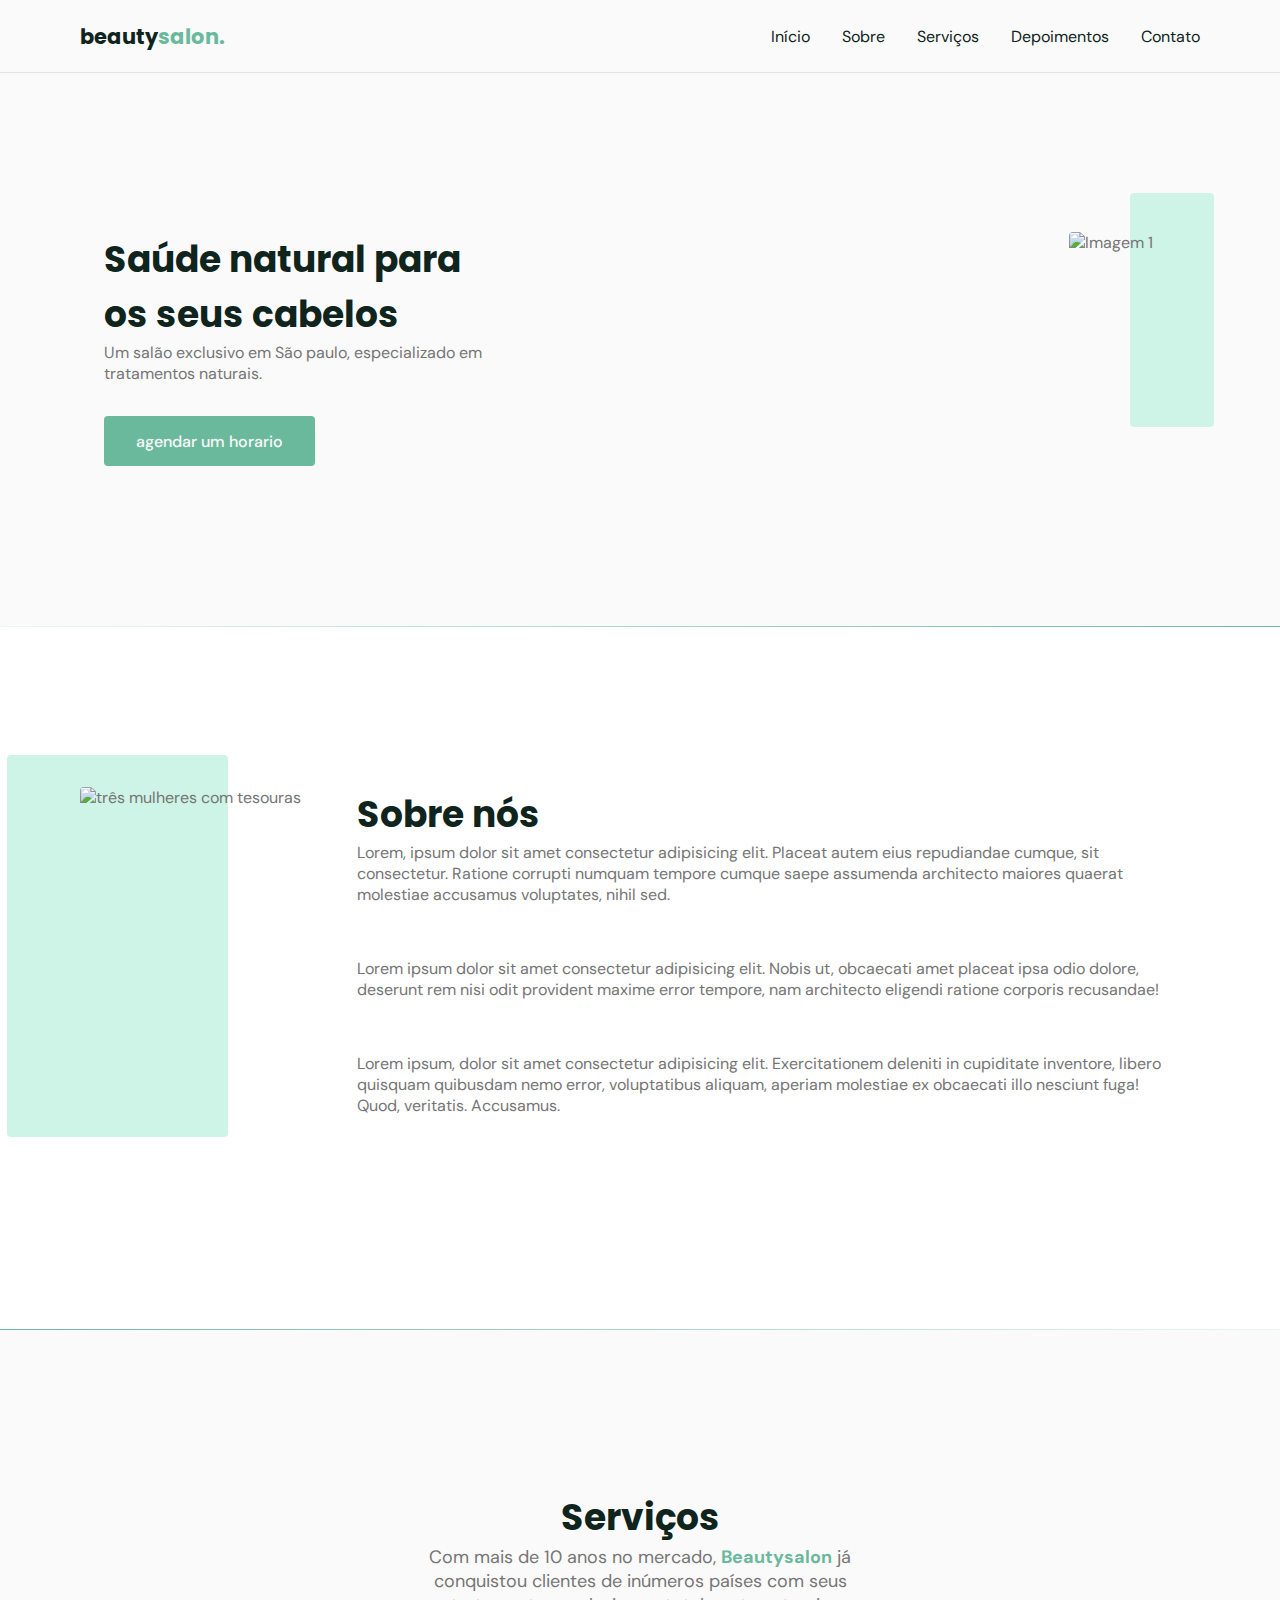
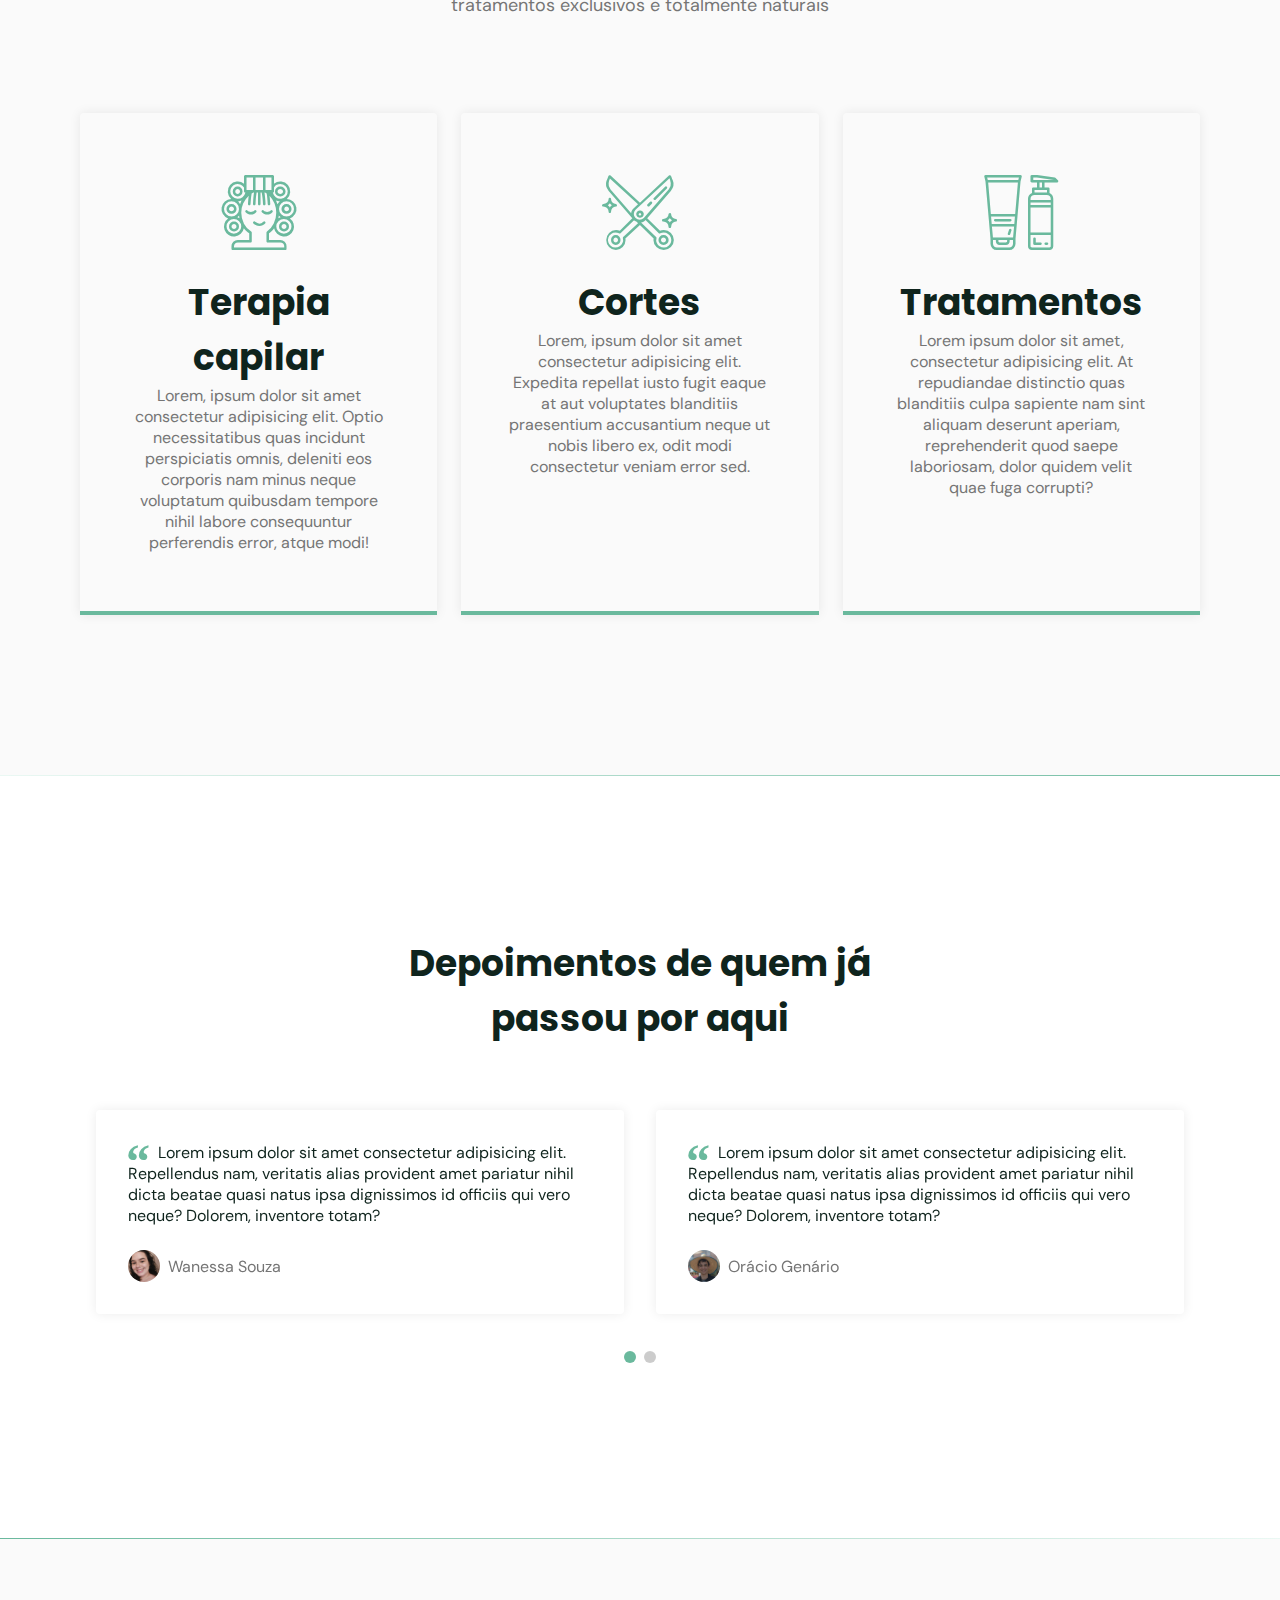
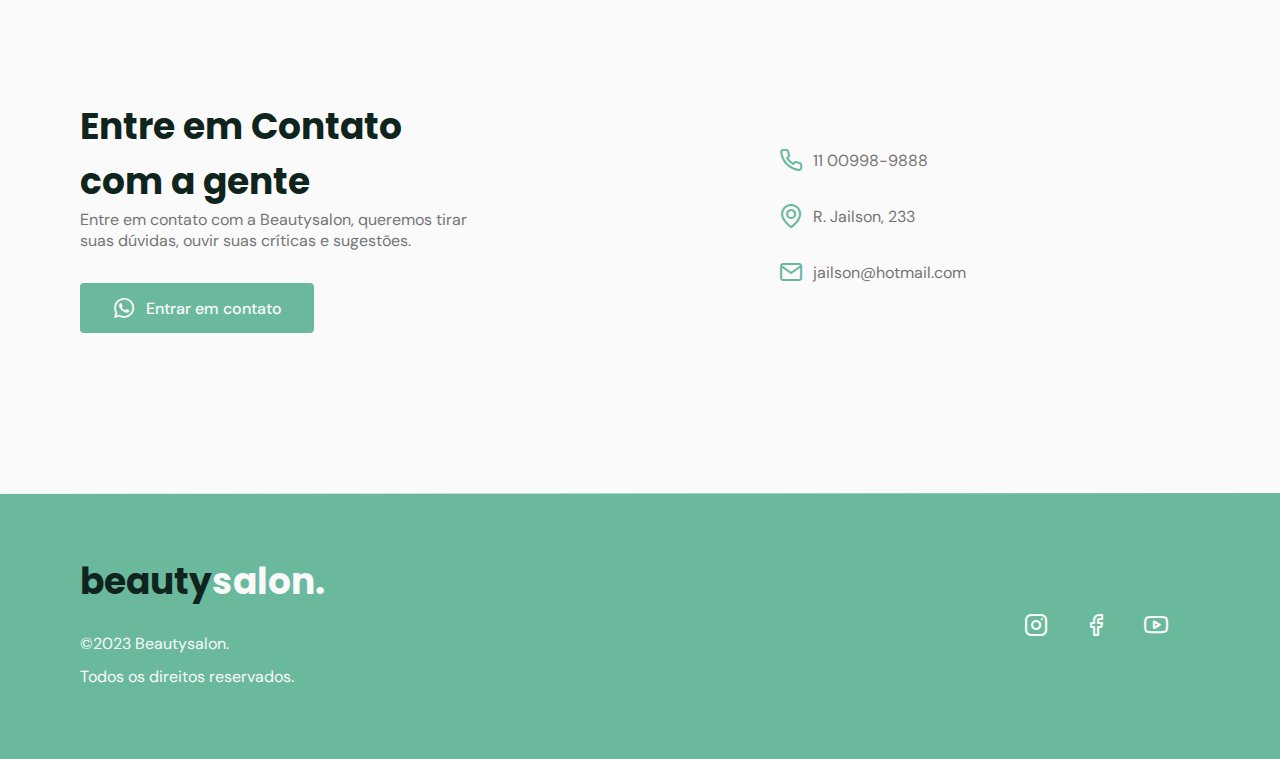
==== index.html @ a772642f "Add files via upload" ====
<!DOCTYPE html>
<html lang="pt_BR">
   <head>
    <!-- PAGE INFO-->
    <meta charset="UTF-8" />
    <meta http-equiv="X-UA-Compatible" content="device-width" />
    <meta name="viewport" content="width=device-width, initial-scale=1.0" />
    <title>ORIGINSIX</title>
    <!---- ICONS-->
    <link rel="stylesheet" href="assets/style.css"/>
 <!---SWIPE-->
 <link
 rel="stylesheet"
  href="https://unpkg.com/swiper@8/swiper-bundle.min.css"
  />
    <!---- STYLES-->
    <link rel="stylesheet" href="style.css" />
    <!-- FONTS-->
    <link rel="preconnect" href="https://fonts.googleapis.com" />
    <link rel="preconnect" href="https://fonts.gstatic.com" crossorigin />
    <link
       href="https://fonts.googleapis.com/css2?family=DM+Sans:wght@400;500;700&family=Poppins:wght@400;500;700&display=swap"
       rel="stylesheet"
    />
   
   </head>
   <body>
    <header id="header">
        <nav class="container">
         <a class="logo" href="#">beauty<span>salon<span>.</a>
         <!-------------------MENU------------------>        
         <div class="menu">
          <ul class="grid">
           <li><a class="title" href="#home">Início</a></li>
           <li><a class="title" href="#about">Sobre</a></li>
           <li><a class="title" href="#services">Serviços</a></li>
           <li><a class="title" href="#testimonials">Depoimentos</a></li>
           <li><a class="title" href="#contact">Contato</a></li>
         </ul>
         </div>
         <!-------------------/menu----------------->
         <div class="toggle icon-close"></div>
         <div class="toggle icon-menu"></div>
        
        </nav>
        
    </header>
     
       <main>
      <section class="section" id="home">
        <div class="container grid">
         <div class="image">
          <img
            src="https://images.unsplash.com/photo-1562322140-8baeececf3df?ixid=MnwxMjA3fDB8MHxzZWFyY2h8MXx8aGFpcmRyZXNzZXJ8ZW58MHx8MHx8&ixlib=rb-1.2.1&auto=format&fit=crop&w=500&q=60"
            alt="Imagem 1"
          />
         </div>           
        <div class="text">
            <h2 class="title">Saúde natural para os seus cabelos</h2>
            <p>
              Um salão exclusivo em São paulo, especializado em tratamentos
              naturais.
            </p>
            <a href="#"class=button> agendar um horario</a>
          </div>
        </div>
      </section>

      <div class="divider-1"></div>
    
      <section class="section" id="about">
      <div class="container grid">
       <div class="image"><img src="https://images.unsplash.com/photo-1559599101-f09722fb4948?ixlib=rb-1.2.1&ixid=MnwxMjA3fDB8MHxzZWFyY2h8NXx8aGFpcmRyZXNzZXJ8ZW58MHx8MHx8&auto=format&fit=crop&w=600&q=60" alt="três mulheres com tesouras"></div>
          <div class="text">
            <h2 class="title"> Sobre nós</h2>
            <p>Lorem, ipsum dolor sit amet consectetur adipisicing elit. Placeat autem eius repudiandae cumque, sit consectetur. Ratione corrupti numquam tempore cumque saepe assumenda architecto maiores quaerat molestiae accusamus voluptates, nihil sed.     </p>
            <br>
            <p>Lorem ipsum dolor sit amet consectetur adipisicing elit. Nobis ut, obcaecati amet placeat ipsa odio dolore, deserunt rem nisi odit provident maxime error tempore, nam architecto eligendi ratione corporis recusandae!</p>
            <br>
            <p>Lorem ipsum, dolor sit amet consectetur adipisicing elit. Exercitationem deleniti in cupiditate inventore, libero quisquam quibusdam nemo error, voluptatibus aliquam, aperiam molestiae ex obcaecati illo nesciunt fuga! Quod, veritatis. Accusamus.
            </p>
            <br>
            
          </div>   
                      
       </section>

       <div class="divider-2"></div>
<!--Services------------------------------------------>
       <section class="section" id="services">
        
        <div class="container grid">
        <header><h2 class="title">Serviços</h2>
        <p class="subtitle">Com mais de 10 anos no mercado, <strong>Beautysalon</strong> já conquistou clientes de inúmeros países com seus tratamentos exclusivos e totalmente naturais</p>
        </header>
        <div class="cards grid">
          <div class="card">
            <i class="icon-woman-hair"></i>
            <h3 class="title">Terapia capilar</h3>
            <p>Lorem, ipsum dolor sit amet consectetur adipisicing elit. Optio necessitatibus quas incidunt perspiciatis omnis, deleniti eos corporis nam minus neque voluptatum quibusdam tempore nihil labore consequuntur perferendis error, atque modi!
          
            </p>
          </div>
          <div class="card">
            <i class="icon-trim"></i>
            <h3 class="title">Cortes</h3>
            <p>Lorem, ipsum dolor sit amet consectetur adipisicing elit. Expedita repellat iusto fugit eaque at aut voluptates blanditiis praesentium accusantium neque ut nobis libero ex, odit modi consectetur veniam error sed.</p>
          </div>
          <div class="card">
            <i class="icon-cosmetic"></i>
            <h3 class="title">Tratamentos</h3>
            <p>Lorem ipsum dolor sit amet, consectetur adipisicing elit. At repudiandae distinctio quas blanditiis culpa sapiente nam sint aliquam deserunt aperiam, reprehenderit quod saepe laboriosam, dolor quidem velit quae fuga corrupti?</p>
          </div>
        </div>
     </section>
  <div class="divider-1"></div>
<!-----TESTIMONIALS------>
    
    <section class="section" id="testimonials">
            <div class="container swiper">
      <header><h2 class="title">Depoimentos de quem já passou por aqui</h2>
      </header>
      <div class="testimonials swiper-container">
        <div class="swiper-wrapper">
          <div class="testimonial swiper-slide">
            <blockquote>
              <p>
                <span>&ldquo;</span>
                Lorem ipsum dolor sit amet consectetur adipisicing elit. Repellendus nam, veritatis alias provident amet pariatur nihil dicta beatae quasi natus ipsa dignissimos id officiis qui vero neque? Dolorem, inventore totam?
              </p>
              <cite>
                <img src="assets/fotos/pp (1).jpg" alt="Wanessa"></img>
                Wanessa Souza
      
              </cite>
            </blockquote>
          
        </div>
          
          <div class="testimonial swiper-slide">
            <blockquote>
              <p>
                <span>&ldquo;</span>
                Lorem ipsum dolor sit amet consectetur adipisicing elit. Repellendus nam, veritatis alias provident amet pariatur nihil dicta beatae quasi natus ipsa dignissimos id officiis qui vero neque? Dolorem, inventore totam?
              </p>
              <cite>
                <img src="assets/fotos/pp (2).jpg" alt="oracio"></img>
                Orácio Genário
      
              </cite>
            </blockquote>
          
        </div>
        
          <div class="testimonial swiper-slide">
            <blockquote>
              <p>
                <span>&ldquo;</span>
                Lorem ipsum dolor sit amet consectetur adipisicing elit. Repellendus nam, veritatis alias provident amet pariatur nihil dicta beatae quasi natus ipsa dignissimos id officiis qui vero neque? Dolorem, inventore totam?
              </p>
              <cite>
                <img src="assets/fotos/pp.jpg" alt="Thomas"></img>
                Thomas 
      
              </cite>
            </blockquote>
          
        </div>
        </div>
        <!------- pagination-->
        <div class="swiper-pagination"></div>
      </div>
    </div> 
  </section>      
   <div class="divider-2"></div>
    <!-------CONTACT------>
    <section class="section" id="contact">
      <div class="container grid">
      <div class="text">
      <h2 class="title"> Entre em Contato com a gente</h2>
      <p>
        Entre em contato com a Beautysalon, queremos tirar suas dúvidas, ouvir suas críticas e sugestões.
      </p>
      <a 
         href="https://api.whatsapp.com/send?phone=+5511009989888&text=Oi! Gostaria de agendar um horário" 
         class="button"
         target="_blank"
         ><i class="icon-whatsapp"></i> Entrar em contato</a
         >
      </div>
        
          <div class="links"> <ul>
            <ul class="grid">
              <li><i class="icon-phone"></i> 11 00998-9888</li>
             <li><i class="icon-map-pin"></i>
              R. Jailson, 233</li>
             <li><i class="icon-mail"></i>jailson@hotmail.com</li>
            </ul>
          </div>
        </div>
      </section>
      <div class="divider-1"></div>

    </main>

    <footer class="section" >
      <div class="container grid">
        <div class="brand">
         <a class="logo logo-alt" href="#home">beauty<span>salon<span>.</a>
          <p>©2023 Beautysalon.</p>
          <p>Todos os direitos reservados.</p>
        </div>
        <div class="social">

        <a href="https://www.instagram.com"  target="_blank"><i class="icon-instagram"></i></a>
        <a href="https://www.facebook.com"  target="_blank"><i class="icon-facebook"></i></a>
        <a href="https://www.youtube.com" target="_blank"><i class="icon-youtube"></i></a>      
        </div>
      </div>
    </footer>

  <a href="#home" class="back-to-top"><i class="icon-arrow-up"></i></a>

    <!-----SWIPE-->
    
     <script src="https://unpkg.com/swiper@8/swiper-bundle.min.js"></script>

    <!--scrollreview-->
    <script src="https://unpkg.com/scrollreveal"></script>
    <!-----main.js-->
   <script src="main.js"></script>
  </body>
</html>
---- assets/style.css ----
@font-face {
  font-family: 'icomoon';
  src:  url('fonts/icomoon.eot?o062s6');
  src:  url('fonts/icomoon.eot?o062s6#iefix') format('embedded-opentype'),
    url('fonts/icomoon.ttf?o062s6') format('truetype'),
    url('fonts/icomoon.woff?o062s6') format('woff'),
    url('fonts/icomoon.svg?o062s6#icomoon') format('svg');
  font-weight: normal;
  font-style: normal;
  font-display: block;
}

[class^="icon-"], [class*=" icon-"] {
  /* use !important to prevent issues with browser extensions that change fonts */
  font-family: 'icomoon' !important;
  
  font-style: normal;
  font-weight: normal;
  font-variant: normal;
  text-transform: none;
  line-height: 1;

  /* Better Font Rendering =========== */
  -webkit-font-smoothing: antialiased;
  -moz-osx-font-smoothing: grayscale;
}

.icon-phone:before {
  content: "\e900";
}
.icon-close:before {
  content: "\e901";
}
.icon-cosmetic:before {
  content: "\e902";
}
.icon-facebook:before {
  content: "\e903";
}
.icon-instagram:before {
  content: "\e904";
}
.icon-mail:before {
  content: "\e905";
}
.icon-map-pin:before {
  content: "\e906";
}
.icon-menu:before {
  content: "\e907";
}
.icon-trim:before {
  content: "\e908";
}
.icon-whatsapp:before {
  content: "\e909";
}
.icon-woman-hair:before {
  content: "\e90a";
}
.icon-youtube:before {
  content: "\e90b";
}
.icon-close1:before {
  content: "\e90c";
}
.icon-cosmetic1:before {
  content: "\e90d";
}
.icon-facebook1:before {
  content: "\e90e";
}
.icon-instagram1:before {
  content: "\e90f";
}
.icon-mail1:before {
  content: "\e910";
}
.icon-map-pin1:before {
  content: "\e911";
}
.icon-menu1:before {
  content: "\e912";
}
.icon-trim1:before {
  content: "\e914";
}
.icon-whatsapp1:before {
  content: "\e915";
}
.icon-woman-hair1:before {
  content: "\e916";
}
.icon-youtube1:before {
  content: "\e917";
}
.icon-arrow-up:before {
  content: "\e913";
}
---- style.css ----
/*RESET*/
* {
  margin: 0;
  padding: 0;
  box-sizing: border-box;
}
ul {
  list-style: none;
}
a {
  text-decoration: none;
}
img {
  width: 100%;
  height: auto;
}

/*VARIABLES*/
:root {
  --header-height: 4.5rem;

  /* colors */
  --hue: 159;
  /* HSL color mode */
  --base-color: hsl(var(--hue) 36% 57%);
  --base-color-second: hsl(var(--hue) 65% 88%);
  --base-color-alt: hsl(var(--hue) 57% 53%);
  --title-color: hsl(var(--hue) 41% 10%);
  --text-color: hsl(0 0% 46%);
  --text-color-light: hsl(0 0% 98%);
  --body-color: hsl(0 0% 98%);

/* fonts */

--title-font-size: 1.875rem;
--subtitle-font-size: 1rem;
--title-font: 'Poppins', sans-serif;
--body-font: 'DM Sans', sans-serif;
}


/*========================BASE================*/

html {
  scroll-behavior: smooth;
}
body {
  font: 400 1rem var(--body-font);
  color: var(--text-color);
  background: var(--body-color);
  -webkit-font-smoothing: antialiased;
}
.title {
  font: 700 var(--title-font-size) var(--title-font);
  color: var(--title-color);
  -webkit-font-smoothing: auto;
}
.divider-1 {
  height: 1px;
  background: linear-gradient(
    270deg,
    hsla(var(--hue), 36%, 57%, 1),
    hsla(var(--hue), 65%, 88%, 0.34)
  );
}
.divider-2 {
  height: 1px;
  background: linear-gradient(
    270deg,
    hsla(var(--hue), 65%, 88%, 0.34),
    hsla(var(--hue), 36%, 57%, 1)
  );
}

.button {
  background-color: var(--base-color);
  color: var(--text-color-light);
  height: 3.5rem;
  display: inline-flex;
  align-items: center;
  padding: 0 2rem;
  border-radius: 0.25rem;
  font: 500 1rem var(--body-font);
  transition: background 0.3s;
}
.button:hover {
  background: var(--base-color-alt);
}
/*=========MAIN===========*/

/*LAYOUT*/

.container {
  margin-left: 1.5rem;
  margin-right: 1.5rem;
}

.grid {
  display: grid;
  gap: 2rem;
}
.section {
  padding: calc(5rem + var(--header-height)) 0;
}
.section.title {
  margin-bottom: 1rem;
}

.section .subtitle{
  font-size:var(--subtitle-font-size);
}

.section header {
  margin-bottom: 4rem;
}

.section header strong {
  color: var(--base-color);
}

#header {
  border-bottom: 1px solid #e4e4e4;
  margin-bottom: 2rem;
  display: flex;
  position: fixed;
  top: 0;
  left: 0;
  z-index: 100;
  background-color: var(--body-color);
  width: 100%;
}

#header.scroll {
  box-shadow: 0 0 12px rgba(0, 0, 0, 0.15);
}

/*================NAVIGATION=============*/

nav {
  height: var(--header-height);
  display: flex;
  align-items: center;
  justify-content: space-between;
  width: 100%;
}

nav ul li {
  text-align: center;
}

nav ul li a {
  transition: color 0.2s;
  position: relative;
}
nav ul li a:hover,
nav ul li a.active{
  color: var(--base-color);
}
nav ul li a:after{
  content: '';
  width: 0%;
  height: 2px;
  background: var(--base-color);
  position: absolute;
  left: 0;
  bottom: -1.5rem;
  transition: width 0.2s;
}
nav ul li a:hover::after,
nav ul li a.active::after{
  width: 100%;
  
}

nav .menu {
  opacity: 0%;
  visibility: hidden;
  top: -20rem;
  transition: 0.2s;
}
nav.menu ul{
  display:none
}
/*----------------SHOW MENU-------------*/
nav.show .menu {
  opacity: 1;
  visibility: visible;

  background: var(--body-color);
  height: 100vh;
  width: 100vw;
  position: fixed;
  top: 0;
  left: 0;
  display: grid;
  place-content: center;
}

nav.show ul.grid {
  gap: 4rem;
}
nav .menu ul {
  display: none;
}

nav.show .menu ul {
  display: grid;
}

/*=====================LOGO==============*/
.logo {
  font: 700 1.31rem var(--title-font);
  color: var(--title-color);
 
}
.logo span {
  color: var(--base-color);
}
.logo-alt span {
  color:var(--body-color)
}
/* toggle menu*/
.toggle {
  color: var(--base-color);
  font-size: 1.5rem;
  cursor: pointer;
}
nav .icon-close {
  visibility: hidden;
  opacity: 0;
  position: absolute;
  top: -1.5rem;
  right: 1.5rem;
  transition: 0.2s;
}
nav.show div.icon-close {
  visibility: visible;
  opacity: 1;
  top: 1.5rem;
}

/*HOME*/

#home {
  overflow: hidden;
}
#home .container {
  margin: 0;
}

#home .image {
  position: relative;
}
#home .image::before {
  content: '';
  height: 100%;
  width: 100%;
  background: var(--base-color-second);
  position: absolute;
  top: -16.8%;
  left: 16.7%;
  z-index: 0;
}

#home .image img {
  position: relative;
  right: 2.93rem;
}

#home .image img,
#home .image::before {
  border-radius: 0.25rem;
}

#home .text {
  margin-left: 1.5rem;
  margin-right: 1.5rem;
  text-align: center;
}
#home .text h1 {
  margin-bottom: 1rem;
}

#home .text p {
  margin-bottom: 2rem;
}
/*================ABOUT===============*/
#about {
  background: white;
}

#about .container {
  margin: 0;
}

#about .image {
  position: relative;
}
#about .image::before {
  content: '';
  height: 100%;
  width: 100%;
  background: var(--base-color-second);
  position: absolute;
  top: -8.3%;
  left: -33%;
  z-index: 0;
}
#about .image img {
  position: relative;
  z-index: 1;
}

#about .image img,
#about .image::before {
  border-radius: 0.25rem;
}

#about .text {
  margin-left: 1.5rem;
  margin-right: 1.5rem;
  z-index: 1;
}
#about .text h1 {
  margin-bottom: 1rem;
}

#about .text p {
  margin-bottom: 2rem;
}
/*================Services===============*/

.cards.grid {
  gap: 1.5rem;
}

.card {
  padding: 3.625rem 2rem;
  box-shadow: 0px 0px 12px rgba(0, 0, 0, 0.08);
  border-bottom: 0.25rem solid var(--base-color);
  border-radius: 0.25rem 0.25rem 0 0;
  text-align: center;
}

.card i {
  display: block;
  margin-bottom: 1.5rem;
  font-size: 5rem;
  color: var(--base-color);
}

.card.title {
  font-size: 1.5rem;
  margin-bottom: 0.75rem;
}

/*================TESTIMONIALS===============*/
#testimonials {
  background: white;
}
#testimonials .container {
  margin-left: 0;
  margin-right: 0;
}
#testimonials header {
  margin-bottom: 0;
  margin-left: 1.5rem;
  margin-right: 1.5rem;
}
#testimonials blockquote {
  padding: 2rem;
  box-shadow: 0px 0px 12px rgba(0, 0, 0, 0.08);
  border-radius: 0.25rem;
}
#testimonials blockquote p {
  position: relative;
  text-indent: 1.875rem;
  margin-bottom: 1.5rem;
  color: var(--title-color);
}
#testimonials blockquote p span {
  font: 700 3rem serif;
  position: absolute;
  top: -0.5rem;
  left: -2rem;
  color: var(--base-color);
}
#testimonials cite {
  display: flex;
  align-items: center;
  font-style: normal;
}
#testimonials cite img {
  width: 2rem;
  height: 2rem;
  object-fit: cover;
  clip-path: circle();
  margin-right: 0.5rem;
}

/*swiper*/
.swiper-slide {
  height: auto;
  padding: 4rem 1rem;
}
.swiper-pagination-bullet {
  width: 0.75rem;
  height: 0.75rem;
}
.swiper-pagination-bullet-active {
  background: var(--base-color);
}

/*============CONTACT===========*/
#contact .grid {
  gap: 4rem;
}

#contact .text p {
  margin-bottom: 2rem;
}
#contact .button i,
#contact ul li i {
  font-size: 1.5rem;
  margin-right: 0.625rem;
}

#contact ul.grid {
  gap: 2rem;
}
#contact ul li {
  display: flex;
  align-items: center;
}

#contact ul li i {
  color: var(--base-color);
}
/*========FOOTER=================================================*/
footer{
  background: var(--base-color)
}

footer.section{
  padding: 4rem 0;
}

footer .logo{ 
  display: inline-block;
  margin-bottom: 1.5rem;
}

footer .brand p{
  color:var(--text-color-light);
  margin-bottom:0.75rem;
}

footer i{
font-size: 1.5rem;
color:var(--text-color-light);
}

footer .social a{
  grid-auto-flow: column;
  margin-right: 2rem;
  transition: 0.3s;
  display: inline-block;
}
footer .social a:hover{
  transform: translateY(-15px);
}

/* Back to top*/
.back-to-top{

background: var(--base-color);
color:var(--text-color-light);
position: fixed
;
right: 1rem;
bottom: 1rem;
padding: 0.5rem;
clip-path: circle();
font-size: 1.5rem;
line-height: 0;

visibility:hidden;
opacity: 0;
transition:0.3s;
transform:translateX(100%);
}

.back-to-top.show {
visibility: visible;
opacity: 1;
transform: translateX(0%);
}
/* Responsivo*/

/*  large devices: 992>*/
@media (min-width:992px){
  :root{
    --title-font-size:2.25rem;
    --subtitle-font-size:1.125rem;

  }
}

/*  extra large devices: 1200>*/
@media (min-width:1200px){

  .section{
    padding: 10rem 0;
  }
  .container{
    max-width: 1120px;
    margin-left: auto;
    margin-right: auto;
  }
  .button{
    height: 3.125rem;
  }

  .section header,#testimonials header{
    
    max-width: 32rem;
    text-align: center;
    margin-left: auto;
    margin-right: auto;
  }
/*navigation*/

  nav  .menu{
    opacity: 1;
   visibility: visible ;
   top:0;

  }
nav .menu ul{
  display:flex;
  gap: 2rem;}

  nav .menu ul li a.title{
    font: 400 1rem var(--body-font);
    -webkit-font-smoothing: antialiased;
    
  }
  nav .menu ul li a.title.active {
    font-weight: bold;
    -webkit-font-smoothing: auto;
  }
  nav .icon-menu{display: none;} 
/* layout*/
main {
    margin-top:var(--header-height);
  }
  /*home*/
  
  #home .container{
    grid-auto-flow: column;
    
    justify-content: space-between;

    margin: 0 auto ;
  }
  #home .image{
    order: 1;
  }
  #home .text{
    order: 0;
    max-width: 24rem;
    text-align:left;
  
  }
/*about*/
#about .container{
  grid-auto-flow:column ;
  margin: 0 auto;
}
/*testimonials*/

#testimonials .container{
margin-left: auto;
margin-right: auto;
;}
/*services*/
.cards {
  grid-template-columns: 1fr 1fr 1fr;
  
}
.card{
  padding-left: 3rem;
  padding-right: 3rem;
}
/*contact*/
#contact .container{
  grid-auto-flow: column;
  align-items: center;
  
}

#contact .text{
  max-width: 25rem;
}
/*footer*/

footer.section{
  padding: 3.75rem 0;
}

footer .container{
  grid-auto-flow:column;
  align-items: center;
  justify-content: space-between;
}

footer .logo{ 
  font-size: 2.25rem;
}
  

}
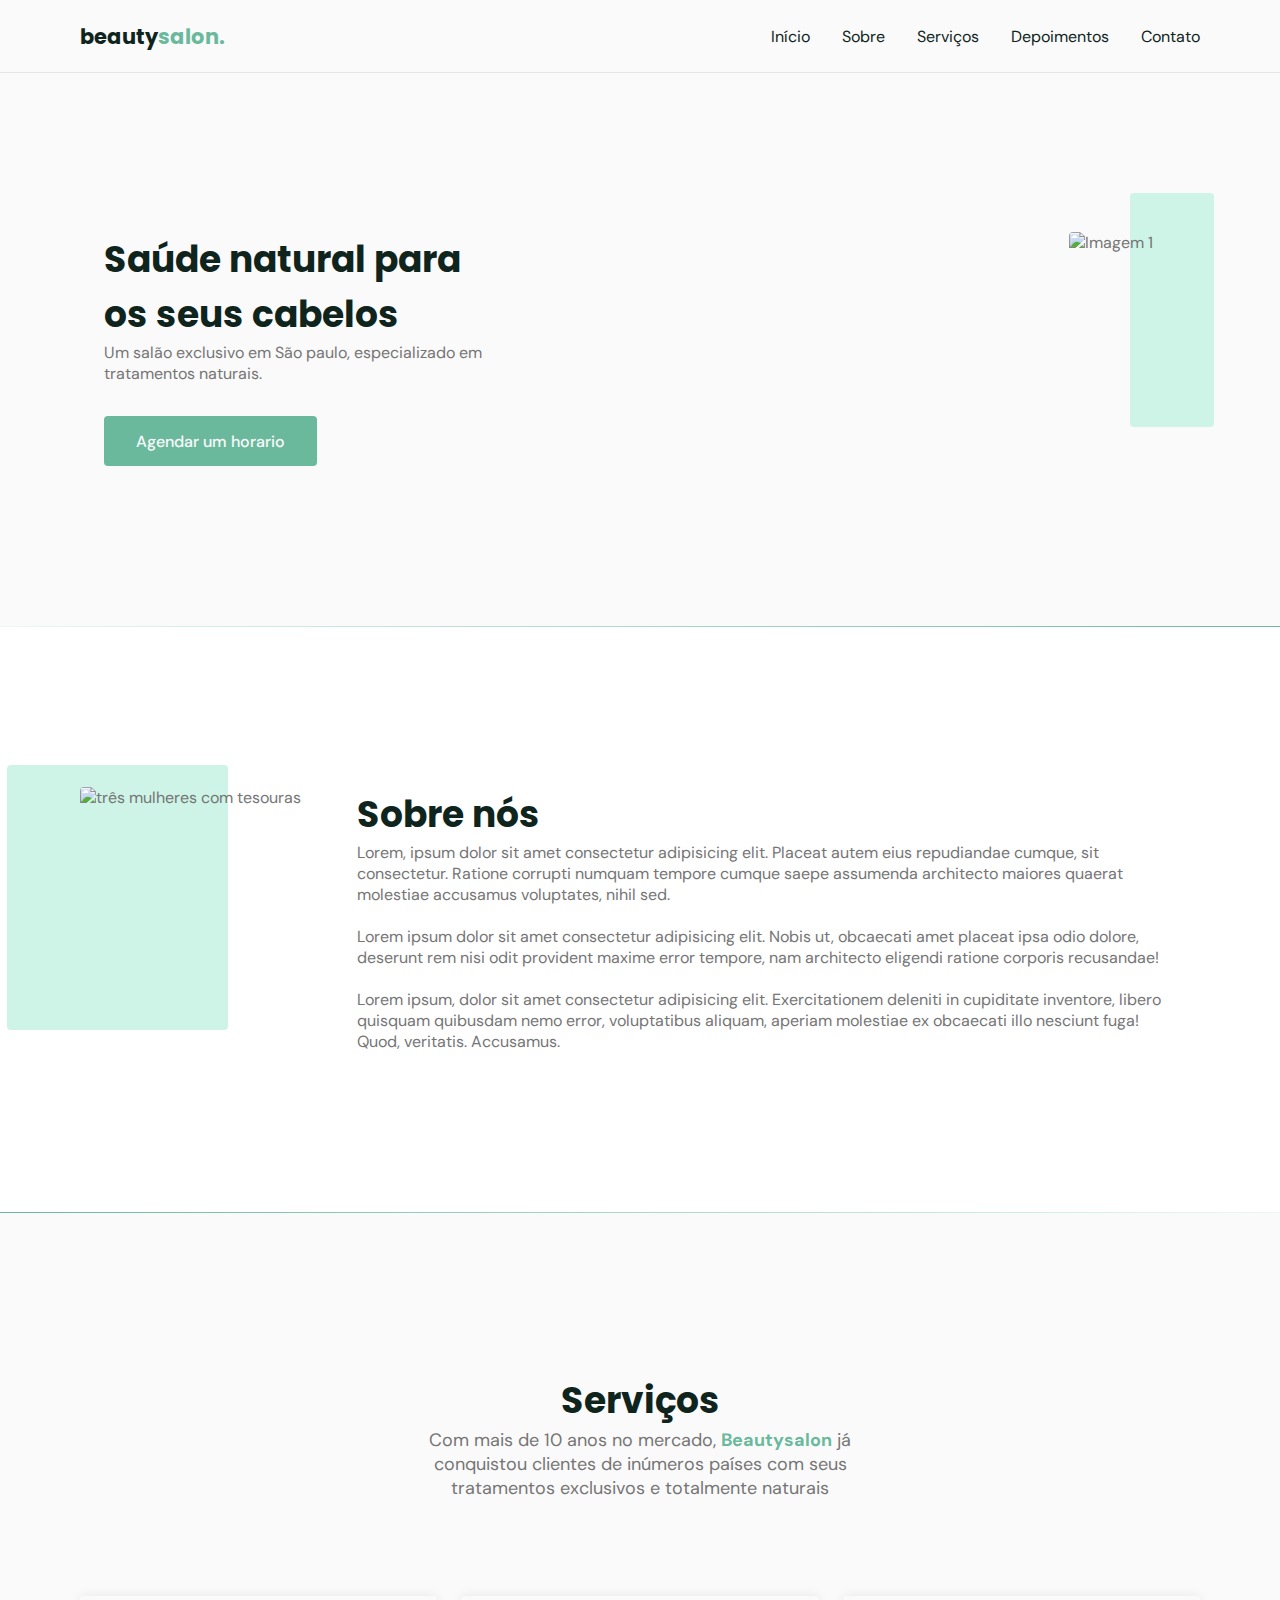
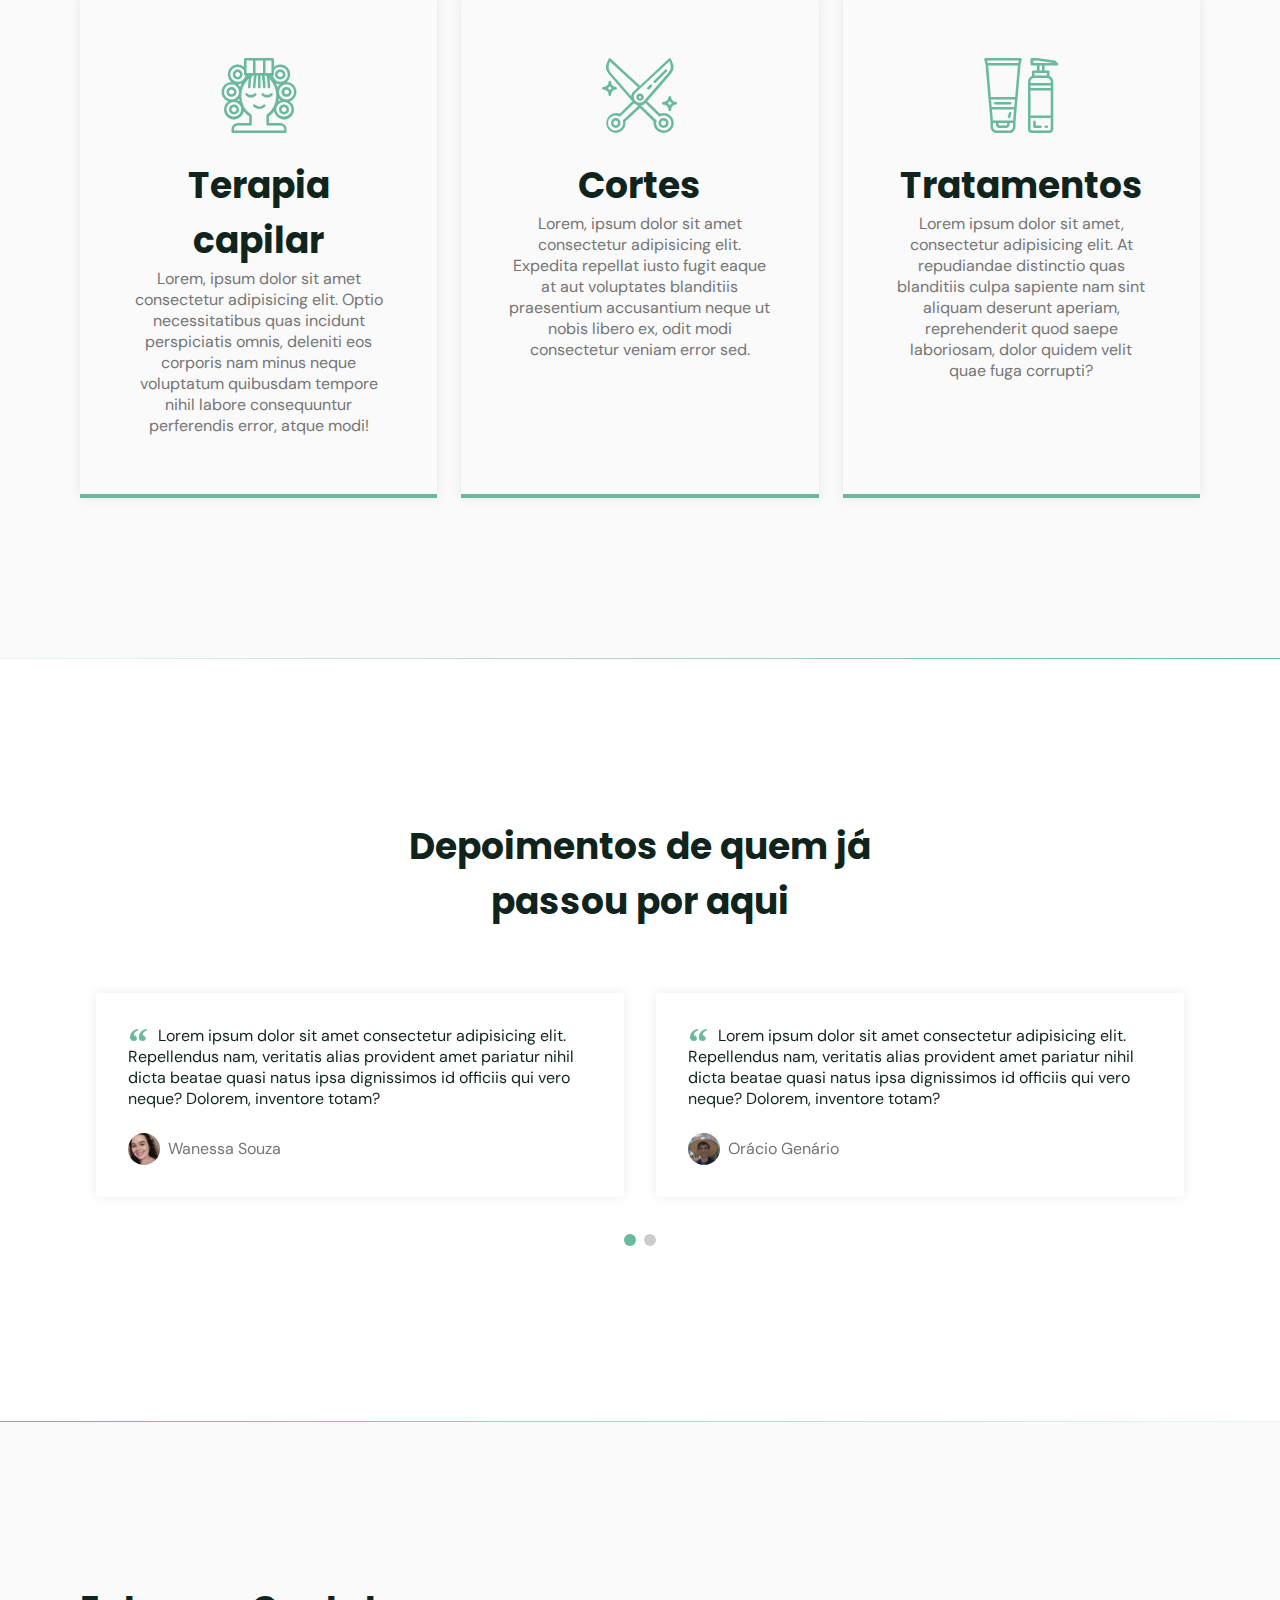
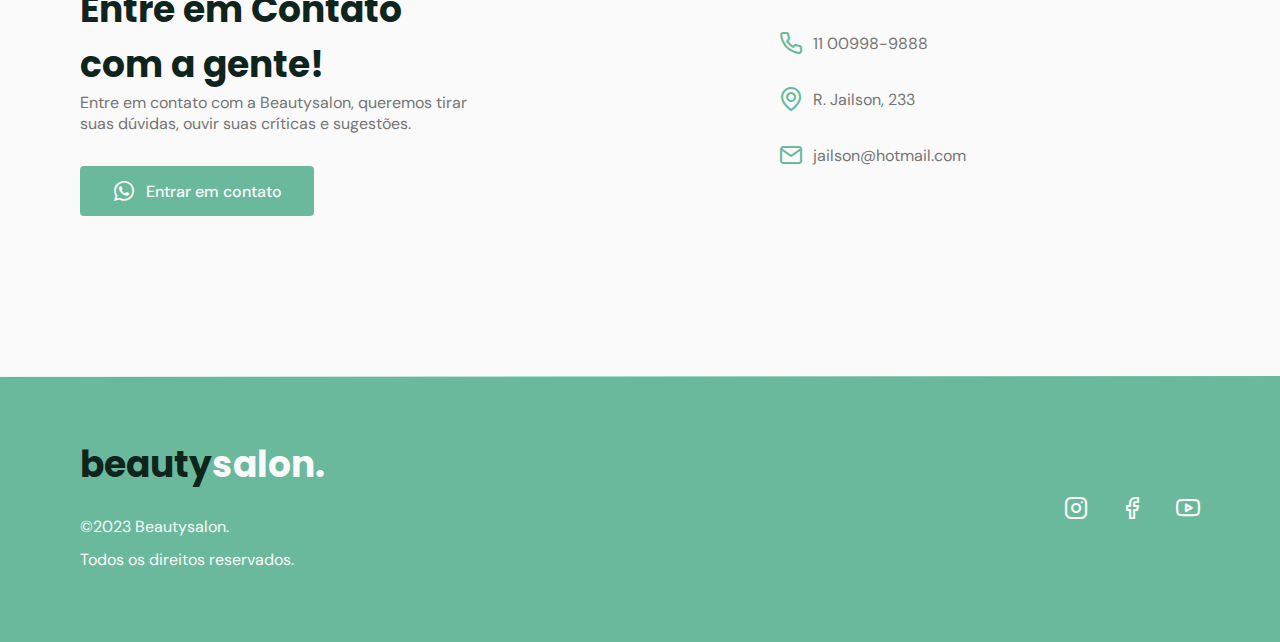
==== commit 3ff31c7e: "Update index.html" ====
--- a/index.html
+++ b/index.html
@@ -17,7 +17,6 @@
     <link rel="stylesheet" href="style.css" />
     <!-- FONTS-->
     <link rel="preconnect" href="https://fonts.googleapis.com" />
-    <link rel="preconnect" href="https://fonts.gstatic.com" crossorigin />
     <link
        href="https://fonts.googleapis.com/css2?family=DM+Sans:wght@400;500;700&family=Poppins:wght@400;500;700&display=swap"
        rel="stylesheet"
@@ -47,6 +46,7 @@
     </header>
      
        <main>
+        <!----HOME-->
       <section class="section" id="home">
         <div class="container grid">
          <div class="image">
@@ -61,27 +61,31 @@
               Um salão exclusivo em São paulo, especializado em tratamentos
               naturais.
             </p>
-            <a href="#"class=button> agendar um horario</a>
+            <a class="button" href="#"> Agendar um horario</a>
           </div>
         </div>
       </section>
 
       <div class="divider-1"></div>
-    
+    <!-----ABOUT-->
       <section class="section" id="about">
       <div class="container grid">
-       <div class="image"><img src="https://images.unsplash.com/photo-1559599101-f09722fb4948?ixlib=rb-1.2.1&ixid=MnwxMjA3fDB8MHxzZWFyY2h8NXx8aGFpcmRyZXNzZXJ8ZW58MHx8MHx8&auto=format&fit=crop&w=600&q=60" alt="três mulheres com tesouras"></div>
+       <div class="image">
+        <img 
+        src="https://images.unsplash.com/photo-1559599101-f09722fb4948?ixlib=rb-1.2.1&ixid=MnwxMjA3fDB8MHxzZWFyY2h8NXx8aGFpcmRyZXNzZXJ8ZW58MHx8MHx8&auto=format&fit=crop&w=600&q=60" alt="três mulheres com tesouras" 
+        />
+      </div>
           <div class="text">
             <h2 class="title"> Sobre nós</h2>
-            <p>Lorem, ipsum dolor sit amet consectetur adipisicing elit. Placeat autem eius repudiandae cumque, sit consectetur. Ratione corrupti numquam tempore cumque saepe assumenda architecto maiores quaerat molestiae accusamus voluptates, nihil sed.     </p>
-            <br>
+            <p>
+              Lorem, ipsum dolor sit amet consectetur adipisicing elit. Placeat autem eius repudiandae cumque, sit consectetur. Ratione corrupti numquam tempore cumque saepe assumenda architecto maiores quaerat molestiae accusamus voluptates, nihil sed.     </p>
+            <br/>
             <p>Lorem ipsum dolor sit amet consectetur adipisicing elit. Nobis ut, obcaecati amet placeat ipsa odio dolore, deserunt rem nisi odit provident maxime error tempore, nam architecto eligendi ratione corporis recusandae!</p>
-            <br>
+            <br/>
             <p>Lorem ipsum, dolor sit amet consectetur adipisicing elit. Exercitationem deleniti in cupiditate inventore, libero quisquam quibusdam nemo error, voluptatibus aliquam, aperiam molestiae ex obcaecati illo nesciunt fuga! Quod, veritatis. Accusamus.
-            </p>
-            <br>
-            
+            </p>            
           </div>   
+          </div>
                       
        </section>
 
@@ -111,6 +115,7 @@
             <h3 class="title">Tratamentos</h3>
             <p>Lorem ipsum dolor sit amet, consectetur adipisicing elit. At repudiandae distinctio quas blanditiis culpa sapiente nam sint aliquam deserunt aperiam, reprehenderit quod saepe laboriosam, dolor quidem velit quae fuga corrupti?</p>
           </div>
+        </div>
         </div>
      </section>
   <div class="divider-1"></div>
@@ -177,7 +182,7 @@
     <section class="section" id="contact">
       <div class="container grid">
       <div class="text">
-      <h2 class="title"> Entre em Contato com a gente</h2>
+      <h2 class="title"> Entre em Contato com a gente!</h2>
       <p>
         Entre em contato com a Beautysalon, queremos tirar suas dúvidas, ouvir suas críticas e sugestões.
       </p>
@@ -210,7 +215,7 @@
           <p>©2023 Beautysalon.</p>
           <p>Todos os direitos reservados.</p>
         </div>
-        <div class="social">
+        <div class="social grid">
 
         <a href="https://www.instagram.com"  target="_blank"><i class="icon-instagram"></i></a>
         <a href="https://www.facebook.com"  target="_blank"><i class="icon-facebook"></i></a>
--- a/style.css
+++ b/style.css
@@ -308,7 +308,7 @@
 }
 #about .image img {
   position: relative;
-  z-index: 1;
+ 
 }
 
 #about .image img,
@@ -319,14 +319,7 @@
 #about .text {
   margin-left: 1.5rem;
   margin-right: 1.5rem;
-  z-index: 1;
-}
-#about .text h1 {
-  margin-bottom: 1rem;
-}
-
-#about .text p {
-  margin-bottom: 2rem;
+ 
 }
 /*================Services===============*/
 
@@ -379,10 +372,10 @@
   color: var(--title-color);
 }
 #testimonials blockquote p span {
-  font: 700 3rem serif;
+  font: 700 2.5rem serif;
   position: absolute;
-  top: -0.5rem;
-  left: -2rem;
+  top: -0.375rem;
+  left: -1.875rem;
   color: var(--base-color);
 }
 #testimonials cite {
@@ -459,15 +452,16 @@
 font-size: 1.5rem;
 color:var(--text-color-light);
 }
-
+footer .social {
+  grid-auto-flow: column;
+  width: fit-content;
+}
 footer .social a{
-  grid-auto-flow: column;
-  margin-right: 2rem;
   transition: 0.3s;
   display: inline-block;
 }
 footer .social a:hover{
-  transform: translateY(-15px);
+  transform: translateY(-8px);
 }
 
 /* Back to top*/
@@ -487,13 +481,13 @@
 visibility:hidden;
 opacity: 0;
 transition:0.3s;
-transform:translateX(100%);
+transform:translateY(100%);
 }
 
 .back-to-top.show {
 visibility: visible;
 opacity: 1;
-transform: translateX(0%);
+transform: translateY(0);
 }
 /* Responsivo*/
 
